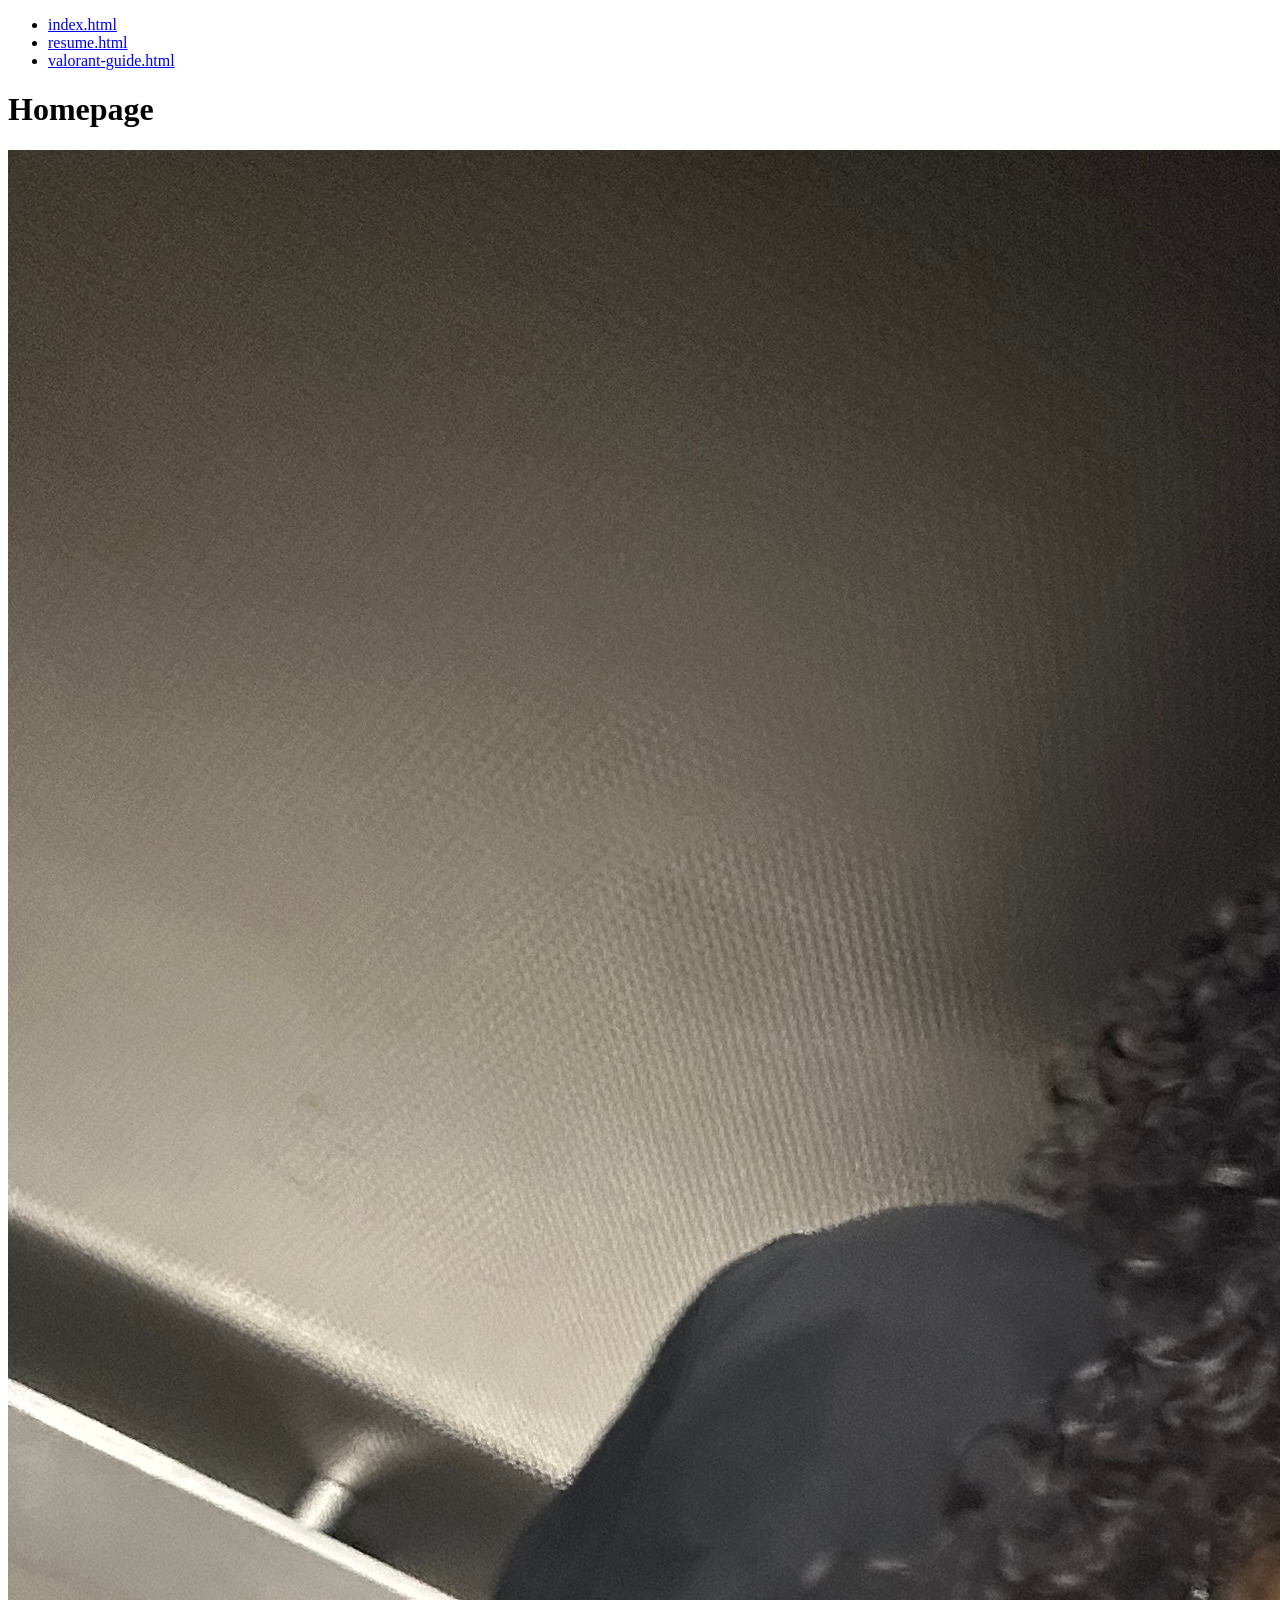
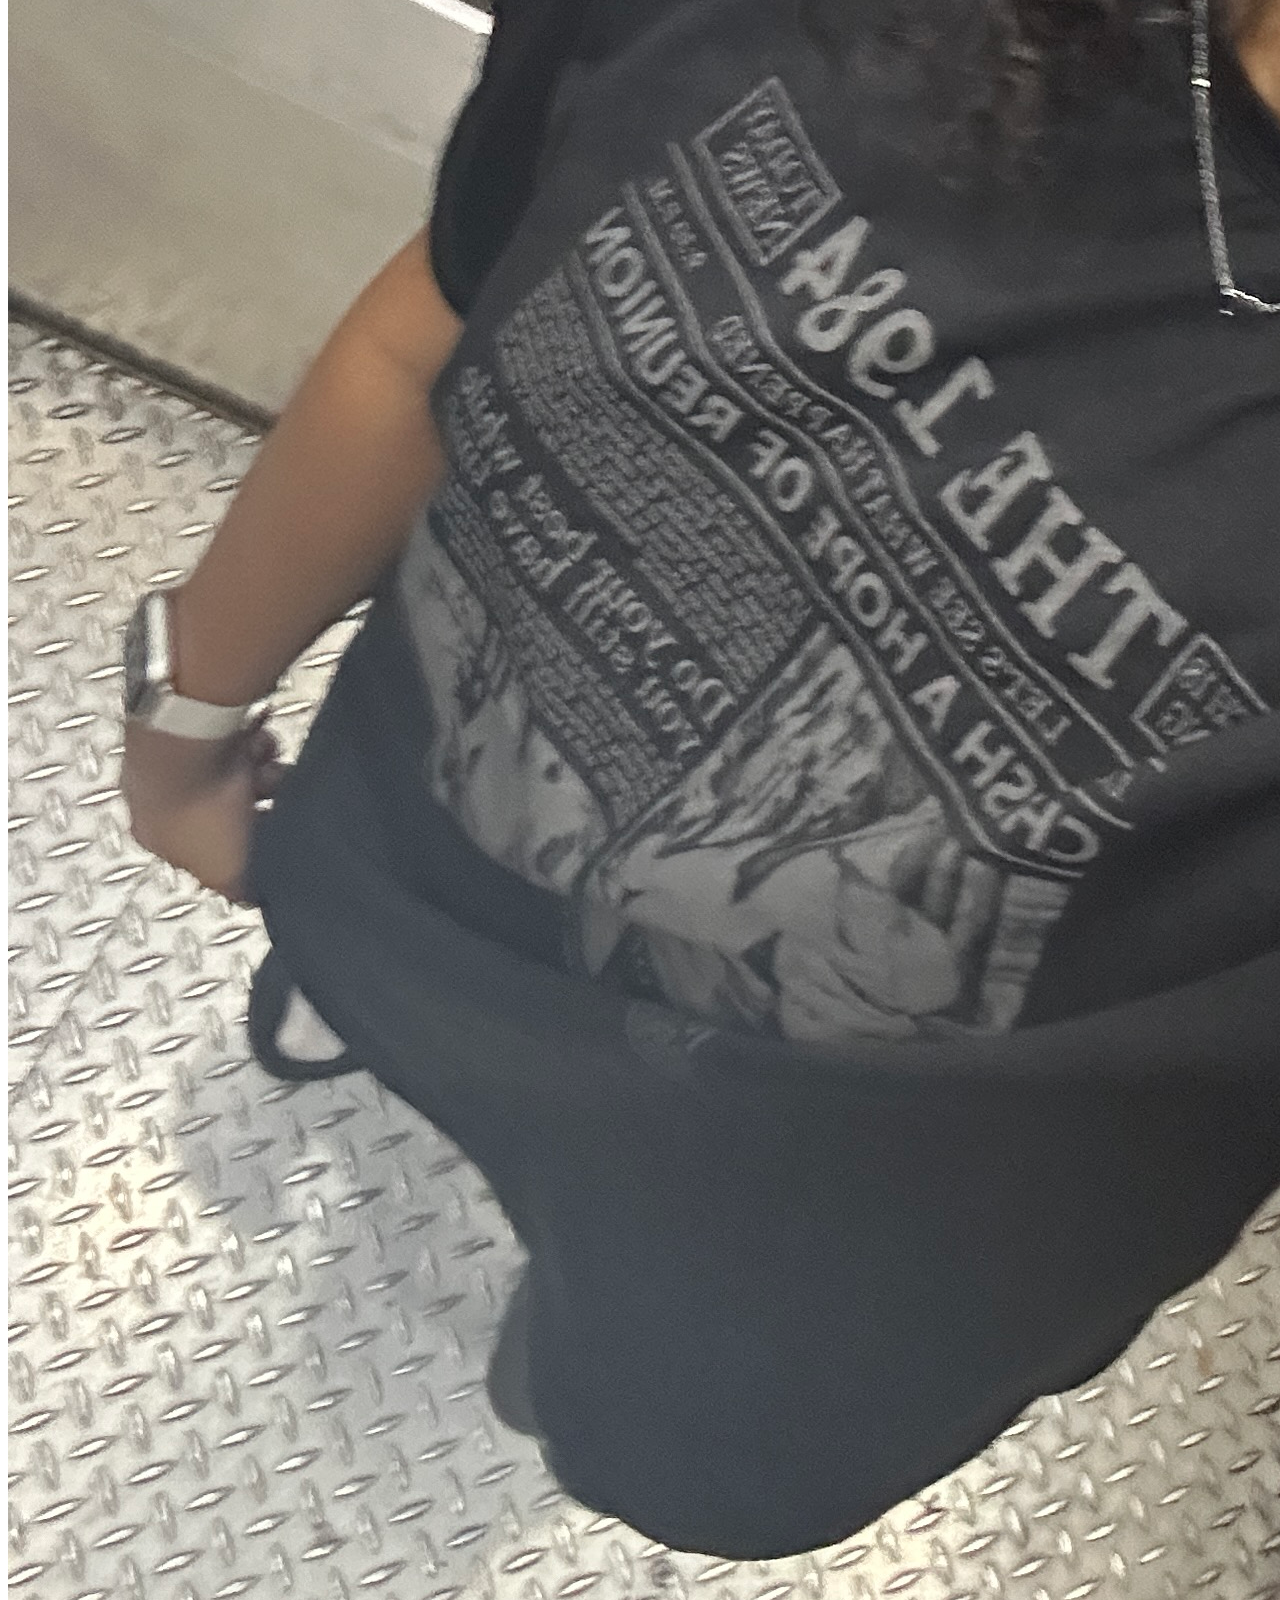
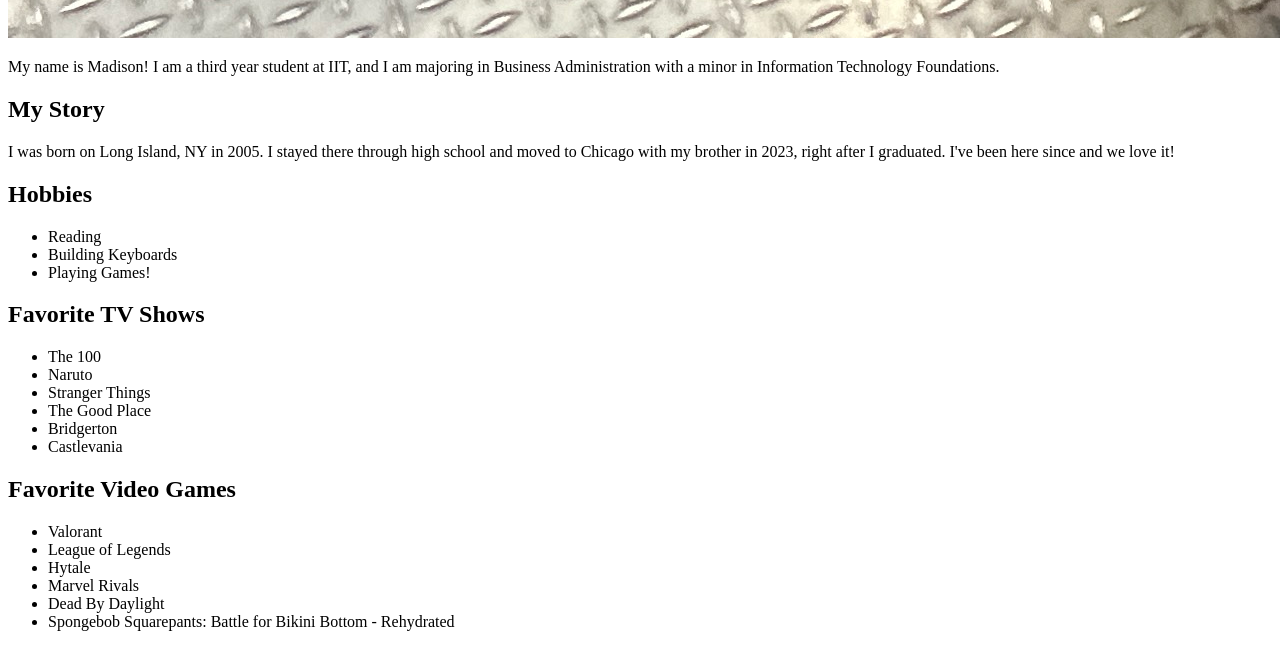
==== index.html @ bd0f2c9b "added media, html, and styles.css" ====
<!DOCTYPE html>
<html lang="en">
<head>
  <meta charset="utf-8">
  <title>Home</title>
</head>
<body>
  <ul>
    <li><a href="index.html">index.html</a></li>
    <li><a href="resume.html">resume.html</a></li>
    <li><a href="valorant-guide.html">valorant-guide.html</a></li>
  </ul>

  <h1>Homepage</h1>

  <img src="media/images/img2.jpeg" alt="big ol image of me">

  <p>
    My name is Madison! I am a third year student at IIT, and I am majoring in Business Administration with a minor in Information Technology Foundations.
  </p>

  <h2>My Story</h2>
  <p>
    I was born on Long Island, NY in 2005. I stayed there through high school and moved to Chicago with my brother in 2023, right after I graduated. I've been here since and we love it!
  </p>

  <h2>Hobbies</h2>
  <ul>
    <li>Reading</li>
    <li>Building Keyboards</li>
    <li>Playing Games!</li>
  </ul>

  <h2>Favorite TV Shows</h2>
  <ul>
    <li>The 100</li>
    <li>Naruto</li>
    <li>Stranger Things</li>
    <li>The Good Place</li>
    <li>Bridgerton</li>
    <li>Castlevania</li>
  </ul>

  <h2>Favorite Video Games</h2>
  <ul>
    <li>Valorant</li>
    <li>League of Legends</li>
    <li>Hytale</li>
    <li>Marvel Rivals</li>
    <li>Dead By Daylight</li>
    <li>Spongebob Squarepants: Battle for Bikini Bottom - Rehydrated</li>
  </ul>
</body>
</html>
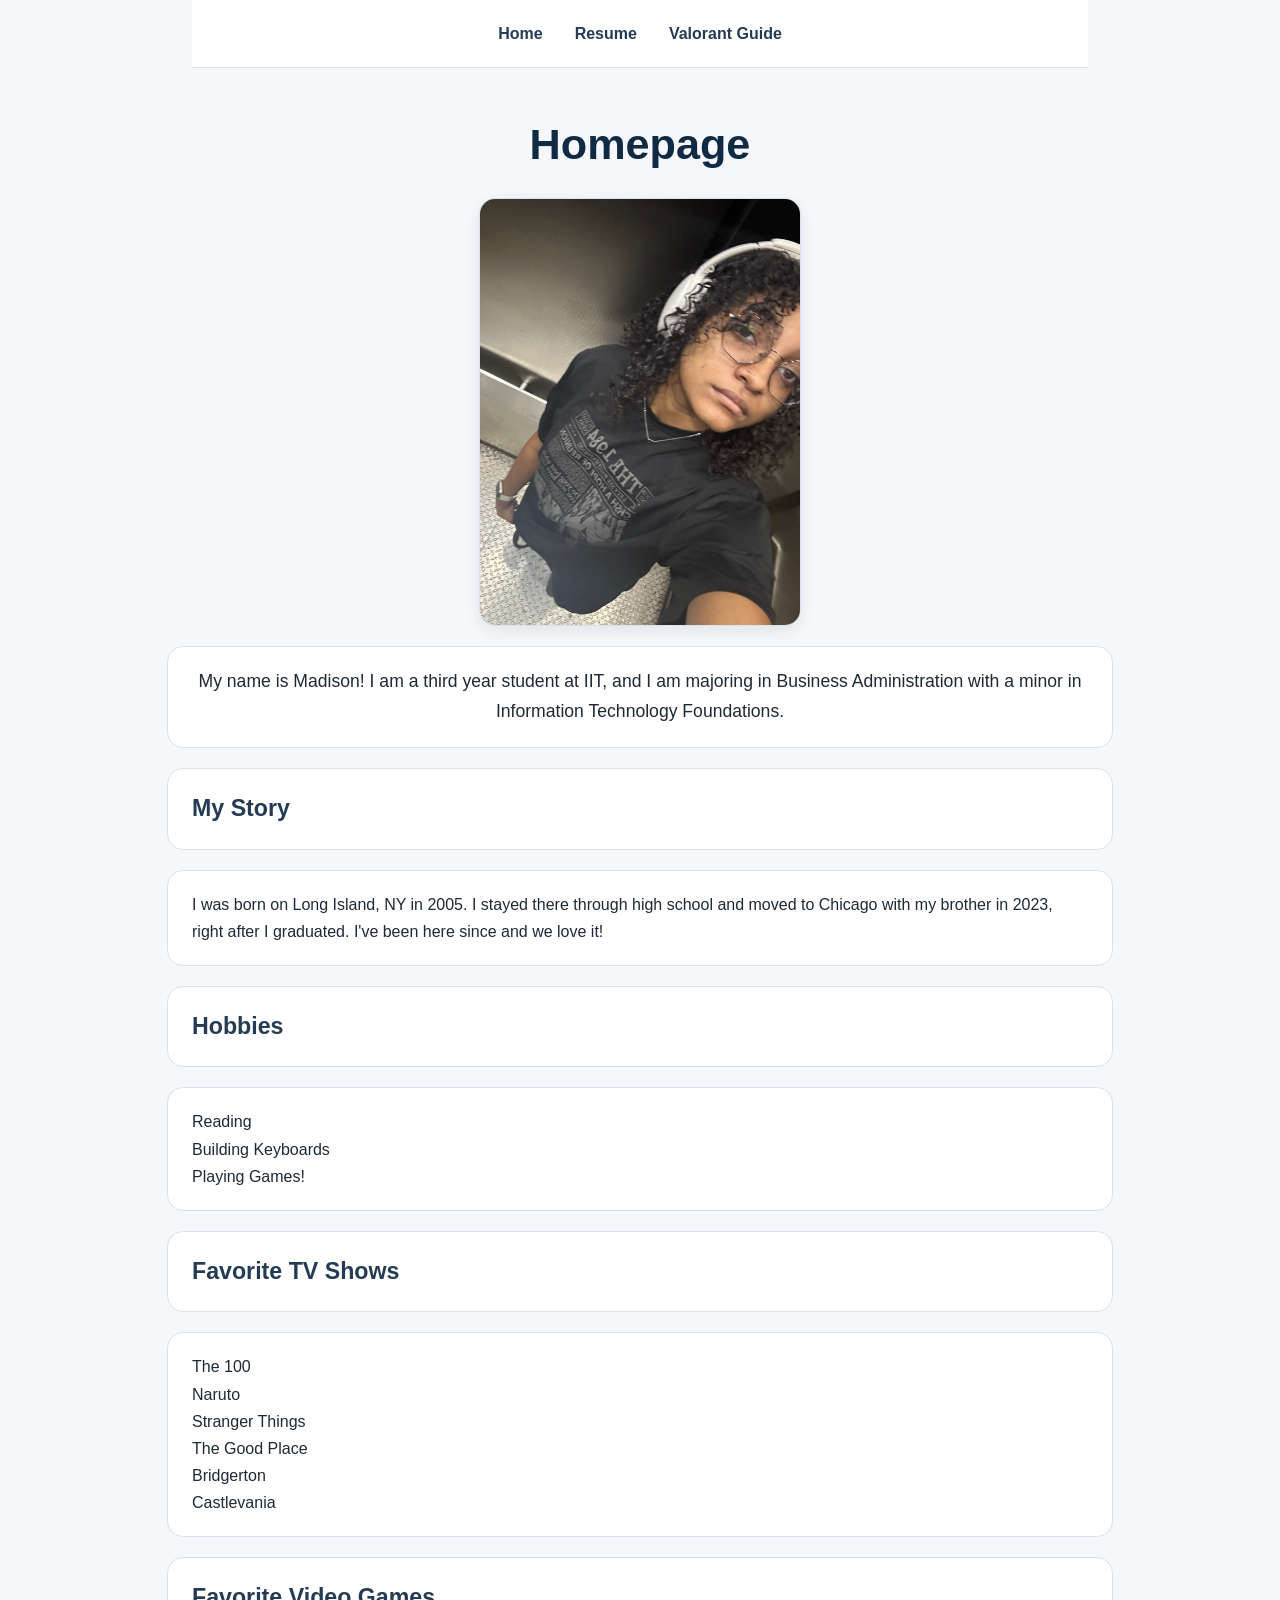
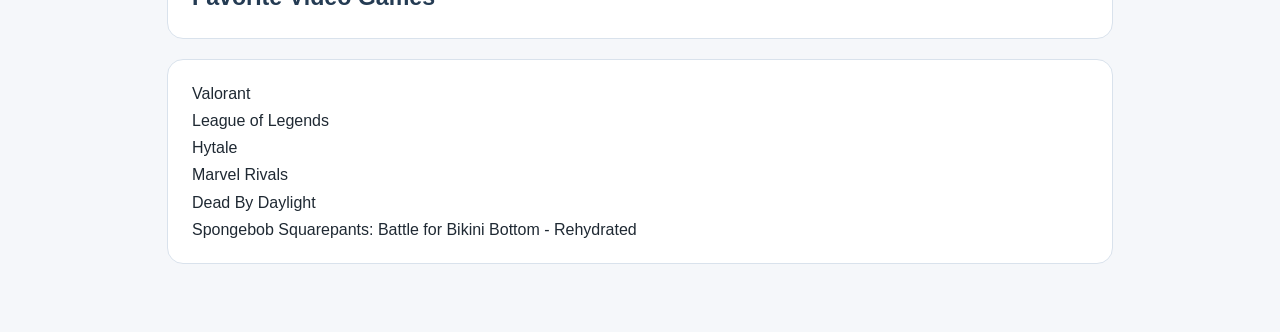
==== commit cb9061bb: "changed html pages nav & changed style to look sleek" ====
--- a/index.html
+++ b/index.html
@@ -3,12 +3,17 @@
 <head>
   <meta charset="utf-8">
   <title>Home</title>
+  <link rel="preconnect" href="https://fonts.googleapis.com">
+  <link rel="preconnect" href="https://fonts.gstatic.com" crossorigin>
+  <link href="https://fonts.googleapis.com/css2?family=Inter:wght@400;600;700&display=swap" rel="stylesheet">
+  <link rel="stylesheet" href="css/reset.css">
+  <link rel="stylesheet" href="css/styles.css">
 </head>
-<body>
+<body class="home-page">
   <ul>
-    <li><a href="index.html">index.html</a></li>
-    <li><a href="resume.html">resume.html</a></li>
-    <li><a href="valorant-guide.html">valorant-guide.html</a></li>
+    <li><a href="index.html">Home</a></li>
+    <li><a href="resume.html">Resume</a></li>
+    <li><a href="valorant-guide.html">Valorant Guide</a></li>
   </ul>
 
   <h1>Homepage</h1>
@@ -51,4 +56,4 @@
     <li>Spongebob Squarepants: Battle for Bikini Bottom - Rehydrated</li>
   </ul>
 </body>
-</html>
+</html>
--- a/css/styles.css
+++ b/css/styles.css
@@ -0,0 +1,204 @@
+body {
+  background-color: #f5f7fa;
+  color: #1f2933;
+  font-family: "Inter", Arial, sans-serif;
+  font-size: 1rem;
+  line-height: 1.7;
+  margin: 0;
+  padding: 0 0 3rem 0;
+}
+
+body > * {
+  width: 92%;
+  max-width: 78rem;
+  margin: 0 auto;
+}
+
+body > ul:first-of-type {
+  display: flex;
+  justify-content: center;
+  gap: 2rem;
+  background-color: #ffffff;
+  border-bottom: 0.08rem solid #d9e2ec;
+  padding: 1.25rem 0;
+  margin-bottom: 2.5rem;
+}
+
+body > ul:first-of-type a {
+  color: #243b53;
+  font-weight: 600;
+  text-decoration: none;
+}
+
+body > ul:first-of-type a:hover {
+  color: #486581;
+}
+
+h1 {
+  color: #102a43;
+  font-size: 2.7rem;
+  margin-bottom: 1rem;
+  text-align: center;
+}
+
+h2 {
+  color: #243b53;
+  font-size: 1.45rem;
+  margin-bottom: 0.75rem;
+}
+
+h3 {
+  color: #334e68;
+  font-size: 1.1rem;
+  margin-bottom: 0.5rem;
+}
+
+p {
+  margin-bottom: 1rem;
+}
+
+img {
+  display: block;
+  max-width: 100%;
+  height: auto;
+  border-radius: 0.9rem;
+  margin: 1rem auto;
+  box-shadow: 0 0.35rem 1rem rgba(15, 23, 42, 0.08);
+}
+
+video {
+  display: block;
+  width: 100%;
+  max-width: 52rem;
+  height: auto;
+  border-radius: 0.9rem;
+  margin: 1rem auto;
+  box-shadow: 0 0.35rem 1rem rgba(15, 23, 42, 0.08);
+}
+
+figure {
+  background-color: #ffffff;
+  border: 0.08rem solid #d9e2ec;
+  border-radius: 1rem;
+  padding: 1.25rem;
+  margin: 1.5rem auto;
+}
+
+figcaption {
+  color: #52606d;
+  font-size: 0.95rem;
+  margin-top: 0.75rem;
+  text-align: center;
+}
+
+.home-page > h2,
+.home-page > p,
+.home-page > ul:not(:first-of-type),
+.home-page > img,
+.resume-page > h2,
+.resume-page > h3,
+.resume-page > p,
+.resume-page > ul:not(:first-of-type),
+.valorant-page > h2,
+.valorant-page > p,
+.valorant-page > ul:not(:first-of-type),
+.valorant-page > img,
+.valorant-page > video,
+.valorant-page > figure {
+  background-color: #ffffff;
+  border: 0.08rem solid #d9e2ec;
+  border-radius: 1rem;
+  padding: 1.25rem 1.5rem;
+  margin-bottom: 1.25rem;
+}
+
+.home-page {
+  width: 100%;
+}
+
+.home-page > * {
+  max-width: 56rem;
+}
+
+.home-page img {
+  max-width: 20rem;
+  padding: 0;
+}
+
+.home-page p:first-of-type {
+  font-size: 1.1rem;
+  text-align: center;
+}
+
+.resume-page {
+  width: 100%;
+}
+
+.resume-page > * {
+  max-width: 760px;
+}
+
+.resume-page h1 + p,
+.resume-page h1 + p + p {
+  text-align: center;
+  color: #52606d;
+}
+
+.resume-page h3 + p {
+  color: #52606d;
+  font-style: italic;
+}
+
+.valorant-page {
+  width: 100%;
+}
+
+.valorant-page > * {
+  max-width: 58rem;
+}
+
+.valorant-page img[src*="img3"],
+.valorant-page img[src*="img4"] {
+  max-width: 46rem;
+}
+
+.valorant-page img[src*="img1"] {
+  max-width: 22rem;
+}
+
+.valorant-page p:first-of-type {
+  font-size: 1.08rem;
+}
+
+@media screen and (max-width: 48rem) {
+  body > ul:first-of-type {
+    flex-direction: column;
+    align-items: center;
+    gap: 0.75rem;
+  }
+
+  h1 {
+    font-size: 2rem;
+  }
+
+  body > * {
+    width: 94%;
+  }
+
+  .home-page > h2,
+  .home-page > p,
+  .home-page > ul:not(:first-of-type),
+  .home-page > img,
+  .resume-page > h2,
+  .resume-page > h3,
+  .resume-page > p,
+  .resume-page > ul:not(:first-of-type),
+  .valorant-page > h2,
+  .valorant-page > p,
+  .valorant-page > ul:not(:first-of-type),
+  .valorant-page > img,
+  .valorant-page > video,
+  .valorant-page > figure {
+    padding: 1rem;
+  }
+}
